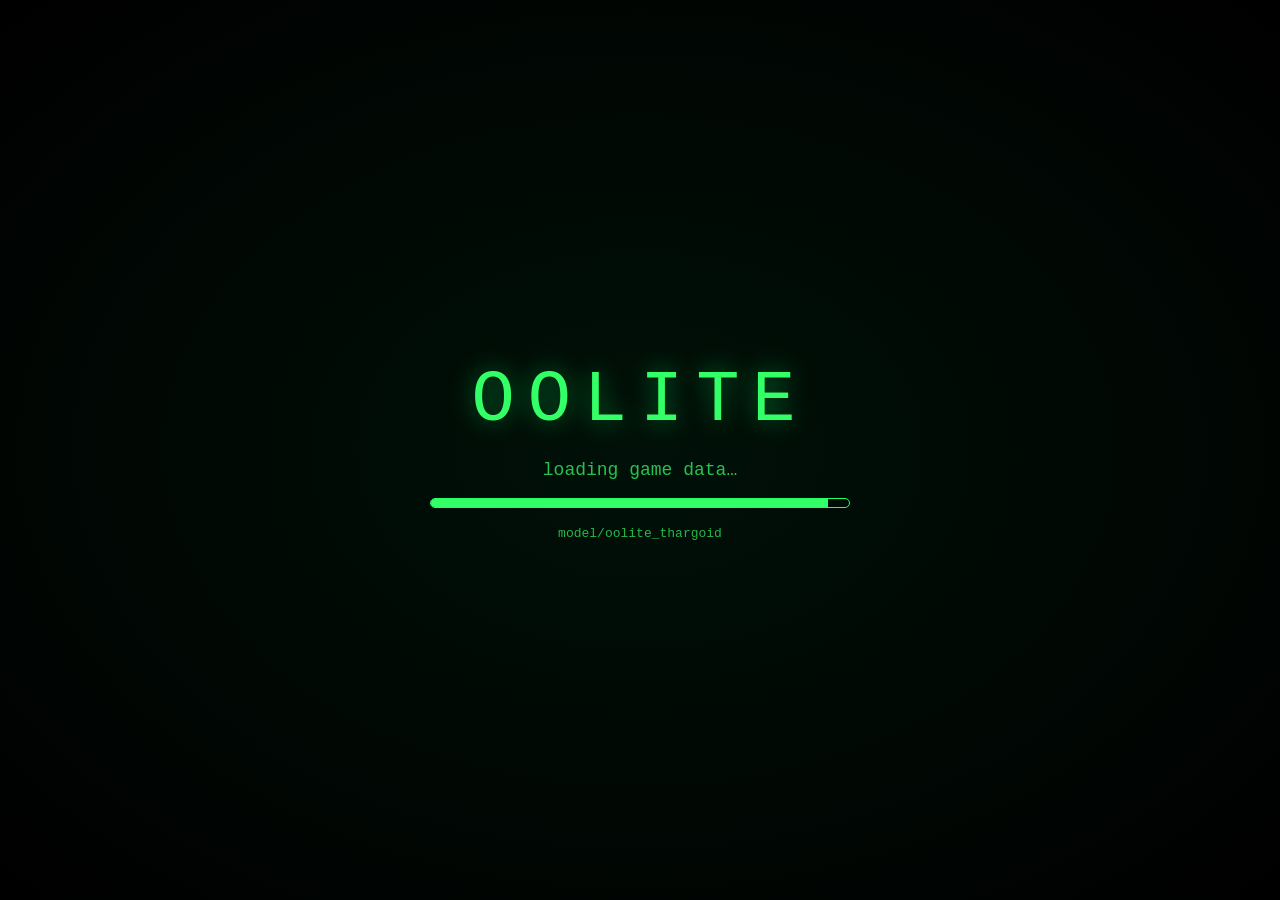
==== index.html @ 4fbf1de8 "Deploy web/ to GitHub Pages Discord: https://discord.com/channels/1485133645105598678/15682054578084" ====
<!DOCTYPE html>
<html lang="en">
<head>
<meta charset="utf-8">
<meta name="viewport" content="width=device-width, initial-scale=1, maximum-scale=1, user-scalable=no, viewport-fit=cover">
<meta name="apple-mobile-web-app-capable" content="yes">
<meta name="mobile-web-app-capable" content="yes">
<meta name="theme-color" content="#000000">
<title>Oolite — browser port</title>
<link rel="stylesheet" href="style.css">
</head>
<body>
<canvas id="gl"></canvas>
<canvas id="hud"></canvas>

<div id="loading" class="overlay">
  <div class="title">OOLITE</div>
  <div class="sub">loading game data…</div>
  <div class="bar"><div id="loading-fill"></div></div>
  <div id="loading-label"></div>
</div>

<div id="title" class="overlay hidden">
  <div class="title">OOLITE</div>
  <div class="sub">a browser port of the classic space trader</div>
  <button id="btnStart" class="big">TAP TO START</button>
  <div class="hint">Left stick: steer &nbsp;·&nbsp; slider: throttle &nbsp;·&nbsp; GYRO: tilt to steer</div>
</div>

<div id="docked" class="overlay hidden">
  <div class="panel">
    <h1 id="dock-title">STATUS</h1>
    <div id="dock-status"></div>
    <div class="tabs">
      <button id="tabMarket" class="tab active">MARKET</button>
      <button id="tabShipyard" class="tab">SHIPYARD</button>
    </div>
    <div id="sec-market">
      <table id="market" class="market"></table>
    </div>
    <div id="sec-shipyard" class="hidden">
      <table id="yard" class="market"></table>
      <div id="yard-note"></div>
    </div>
    <div class="row">
      <button id="btnLaunch" class="big">LAUNCH</button>
      <button id="btnRefuel" class="big">REFUEL 1.0 ly — 2 CR</button>
    </div>
  </div>
</div>

<div id="dead" class="overlay hidden">
  <div class="title red">SHIP DESTROYED</div>
  <div class="sub" id="dead-stats"></div>
  <button id="btnRestart" class="big">TRY AGAIN</button>
</div>

<div id="touch" class="hidden">
  <div id="stickL" class="stick"><div id="stickL-knob" class="knob"></div></div>
  <div id="throttle" class="throttle"><div id="throttle-knob" class="knob"></div></div>
  <div class="buttons">
    <button id="btnRollL" class="ctl">⟲</button>
    <button id="btnRollR" class="ctl">⟳</button>
    <button id="btnTarget" class="ctl">TGT</button>
    <button id="btnJump" class="ctl">JUMP</button>
    <button id="btnDock" class="ctl">DOCK</button>
    <button id="btnInjectors" class="ctl">BOOST</button>
    <button id="btnGyro" class="ctl">GYRO</button>
    <button id="btnFull" class="ctl">FULL</button>
    <button id="btnFire" class="ctl fire">FIRE</button>
  </div>
</div>

<script type="module" src="src/main.js"></script>
</body>
</html>
---- style.css ----
* { margin: 0; padding: 0; box-sizing: border-box; -webkit-tap-highlight-color: transparent; }

html, body {
  width: 100%; height: 100%;
  overflow: hidden;
  background: #000;
  color: #3f6;
  font-family: "Courier New", monospace;
  overscroll-behavior: none;
  /* iOS Safari ignores user-scalable=no: `manipulation` kills double-tap zoom,
     while #gl/#touch/.overlay's `none` and #docked's `pan-y` still win by
     intersection, so scrolling and the game surfaces stay as they are. */
  touch-action: manipulation;
  user-select: none;
  -webkit-user-select: none;
  -webkit-touch-callout: none;
}

canvas#gl, canvas#hud {
  position: fixed; inset: 0;
  width: 100%; height: 100%;
  display: block;
}
canvas#hud { pointer-events: none; }

/* No scrolling, pinch-zoom or double-tap zoom on the game surfaces.
   (Not on body: an ancestor `none` would also kill the docked screen's pan-y.) */
#gl, #hud, #loading, #touch, .overlay { touch-action: none; }

.hidden { display: none !important; }

.overlay {
  position: fixed; inset: 0;
  display: flex; flex-direction: column;
  align-items: center; justify-content: center;
  gap: 18px;
  background: radial-gradient(ellipse at center, rgba(0,20,10,0.85), rgba(0,0,0,0.96));
  z-index: 30;
  text-align: center;
  padding: 24px;
}

.title {
  font-size: clamp(38px, 12vw, 96px);
  letter-spacing: 0.18em;
  color: #3f6;
  text-shadow: 0 0 24px rgba(0,255,100,0.45);
}
.title.red { color: #f43; text-shadow: 0 0 24px rgba(255,60,40,0.5); }
.sub { opacity: 0.75; font-size: clamp(13px, 3.4vw, 18px); }
.hint { opacity: 0.55; font-size: 13px; line-height: 1.6; max-width: 40em; }

button {
  font-family: inherit;
  background: rgba(0,60,30,0.65);
  color: #4f8;
  border: 1px solid #2f6;
  border-radius: 6px;
  padding: 10px 18px;
  font-size: 16px;
  cursor: pointer;
}
button:active { background: rgba(0,120,60,0.8); }
button.big { font-size: clamp(17px, 4.4vw, 24px); padding: 14px 30px; letter-spacing: 0.08em; }

#loading .title { font-size: clamp(34px, 10vw, 72px); }
.bar {
  width: min(70vw, 420px); height: 10px;
  border: 1px solid #2f6; border-radius: 5px; overflow: hidden;
}
#loading-fill { height: 100%; width: 0%; background: #3f6; transition: width 0.15s; }
#loading-label { font-size: 13px; opacity: 0.7; }

/* ---- docked screen ---- */
#docked { justify-content: flex-start; overflow-y: auto; touch-action: pan-y; }
.panel {
  width: min(720px, 96vw);
  background: rgba(0,10,6,0.92);
  border: 1px solid #2f6;
  border-radius: 8px;
  padding: 18px clamp(12px, 3vw, 26px) 26px;
  margin: auto;
}
.panel h1 { font-size: clamp(20px, 5vw, 30px); letter-spacing: 0.14em; color: #4f8; margin-bottom: 10px; }
.panel h2 { font-size: clamp(15px, 4vw, 20px); letter-spacing: 0.12em; color: #4f8; margin: 16px 0 8px; }
#dock-status { font-size: clamp(13px, 3.6vw, 16px); line-height: 1.7; opacity: 0.9; white-space: pre-line; }
.tabs { display: flex; gap: 8px; margin: 16px 0 8px; }
.tab {
  flex: 1; padding: 9px 8px; font-size: clamp(13px, 3.8vw, 16px);
  letter-spacing: 0.12em; font-family: inherit; color: #4f8; cursor: pointer;
  background: rgba(0,40,20,0.6); border: 1px solid rgba(0,255,100,0.3); border-radius: 6px;
}
.tab.active { background: rgba(0,90,45,0.8); color: #cfc; border-color: #4f8; }
button:disabled { opacity: 0.4; cursor: default; }
.market { width: 100%; border-collapse: collapse; font-size: clamp(12px, 3.4vw, 15px); }
.market th, .market td { padding: 7px 6px; border-bottom: 1px solid rgba(0,255,100,0.18); text-align: right; }
.market th:first-child, .market td:first-child { text-align: left; }
.market th { color: #2f6; font-weight: normal; }
.market button { padding: 5px 12px; font-size: 13px; margin-left: 4px; }
#yard-note { margin-top: 10px; font-size: clamp(12px, 3.4vw, 15px); color: #4f8; opacity: 0.9; }
.row { display: flex; gap: 12px; justify-content: center; flex-wrap: wrap; margin-top: 20px; }

/* ---- touch controls ------------------------------------------------------
   The HUD (hud.plist) draws its gauges in two blocks hugging the bottom
   corners; main.js measures them on resize and publishes:
     --stick-b / --buttons-b  bottom offset that keeps the control out of that
                              band (8px when the side column is wide enough)
   Everything translucent so a HUD line underneath stays readable. */
#touch { position: fixed; inset: 0; z-index: 20; pointer-events: none; touch-action: none; }
#touch > * { pointer-events: auto; }

.stick {
  position: absolute;
  left: max(8px, env(safe-area-inset-left));
  bottom: max(var(--stick-b, 8px), env(safe-area-inset-bottom));
  width: min(32vw, 42vh, 150px); height: min(32vw, 42vh, 150px);
  border: 2px solid rgba(0,255,100,0.32);
  border-radius: 50%;
  background: rgba(0,40,20,0.22);
}
.knob {
  position: absolute; left: 50%; top: 50%;
  width: 44%; height: 44%;
  margin: -22% 0 0 -22%;
  border-radius: 50%;
  background: rgba(0,255,100,0.3);
  border: 1px solid rgba(0,255,100,0.65);
  pointer-events: none;
}

.throttle {
  position: absolute;
  right: max(8px, env(safe-area-inset-right));
  top: max(8px, env(safe-area-inset-top));
  width: 46px; height: clamp(88px, 28vh, 220px);
  border: 2px solid rgba(0,255,100,0.32);
  border-radius: 23px;
  background: rgba(0,40,20,0.22);
}
#throttle-knob {
  position: absolute; left: 5px; right: 5px; top: 0;
  height: 30px; margin: 0;
  border-radius: 15px;
  background: rgba(0,255,100,0.35);
  border: 1px solid rgba(0,255,100,0.75);
}

/* Short landscape (small phones): the button stack has to rise above the HUD
   gauge band and would meet the slider — give the right column to the buttons. */
@media (orientation: landscape) and (max-height: 430px) and (max-width: 760px) {
  .throttle { left: max(8px, env(safe-area-inset-left)); right: auto; }
}

.buttons {
  position: absolute;
  right: max(8px, env(safe-area-inset-right));
  bottom: max(var(--buttons-b, 8px), env(safe-area-inset-bottom));
  display: grid;
  grid-template-columns: repeat(2, auto);
  gap: 7px;
  justify-items: center;
}
.ctl {
  min-width: 58px; min-height: 42px;
  font-size: 12px;
  background: rgba(0,50,25,0.42);
  border-color: rgba(0,255,100,0.45);
  border-radius: 22px;
  padding: 7px 9px;
}
.ctl.fire {
  grid-column: span 2;
  background: rgba(90,20,10,0.5);
  border-color: rgba(255,90,60,0.65);
  color: #f96;
  min-height: 56px;
  font-size: 16px;
}
.ctl.on { background: rgba(0,140,70,0.7); color: #fff; }

@media (hover: hover) and (pointer: fine) {
  /* desktop: hide the virtual sticks, keep the buttons available */
  .stick, .throttle { opacity: 0.35; }
}
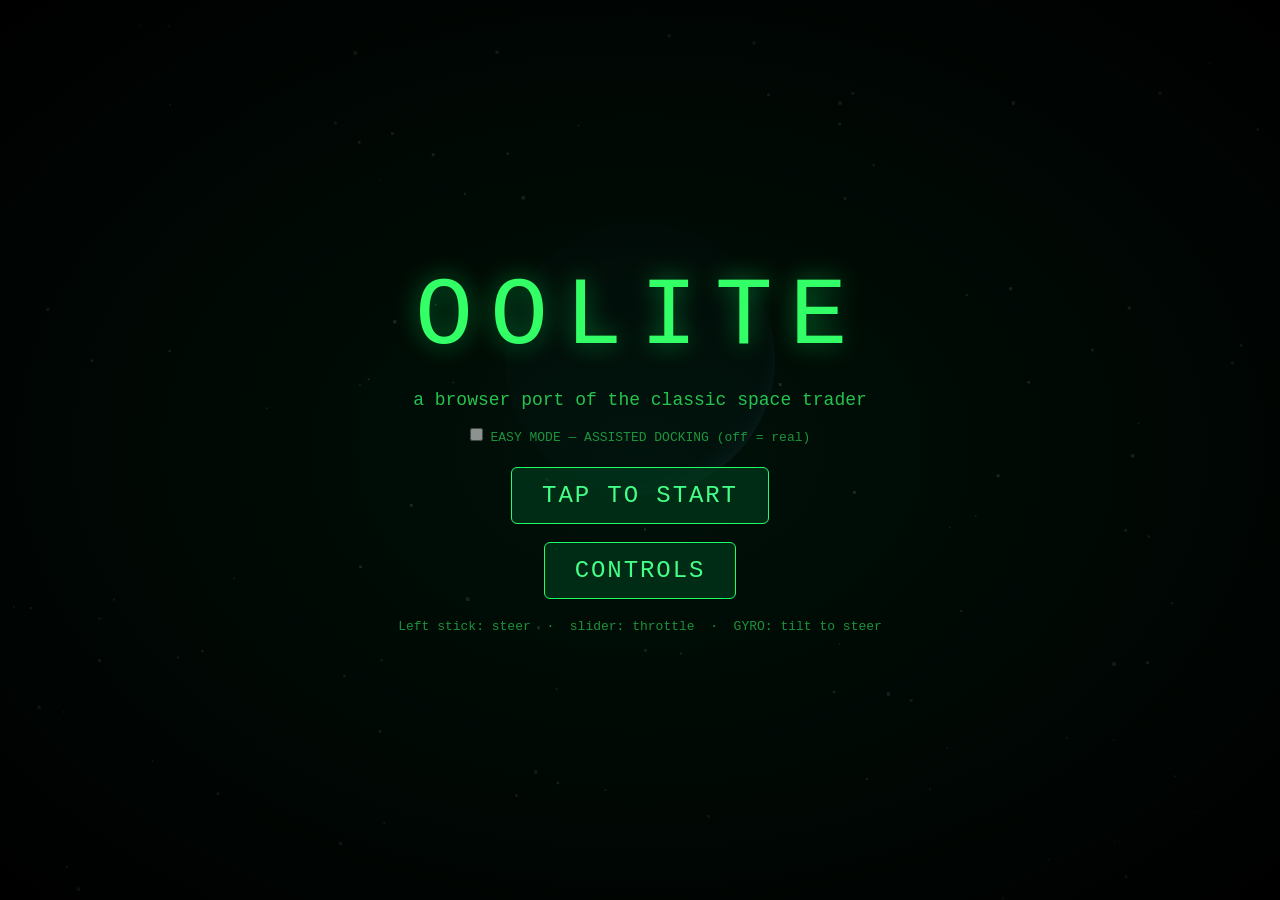
==== commit 9d4a2dcc: "Deploy web/ to GitHub Pages Discord: https://discord.com/channels/1485133645105598678/15682054578084" ====
--- a/index.html
+++ b/index.html
@@ -24,6 +24,7 @@
   <div class="title">OOLITE</div>
   <div class="sub">a browser port of the classic space trader</div>
   <button id="btnStart" class="big">TAP TO START</button>
+  <button class="big js-setup">CONTROLS</button>
   <div class="hint">Left stick: steer &nbsp;·&nbsp; slider: throttle &nbsp;·&nbsp; GYRO: tilt to steer</div>
 </div>
 
@@ -31,6 +32,7 @@
   <div class="panel">
     <h1 id="dock-title">STATUS</h1>
     <div id="dock-status"></div>
+    <div id="dock-mission" class="hidden"></div>
     <div class="tabs">
       <button id="tabMarket" class="tab active">MARKET</button>
       <button id="tabShipyard" class="tab">SHIPYARD</button>
@@ -45,6 +47,7 @@
     <div class="row">
       <button id="btnLaunch" class="big">LAUNCH</button>
       <button id="btnRefuel" class="big">REFUEL 1.0 ly — 2 CR</button>
+      <button class="big js-setup">CONTROLS</button>
     </div>
   </div>
 </div>
--- a/style.css
+++ b/style.css
@@ -72,9 +72,11 @@
 #loading-label { font-size: 13px; opacity: 0.7; }
 
 /* ---- docked screen ---- */
-#docked { justify-content: flex-start; overflow-y: auto; touch-action: pan-y; }
+#docked { justify-content: flex-start; overflow-y: auto; touch-action: pan-y; padding: clamp(10px, 3vw, 24px); }
 .panel {
-  width: min(720px, 96vw);
+  /* 100% of the overlay's padded box: 96vw overflowed a phone viewport and
+     pushed the market table's buttons off-screen */
+  width: min(720px, 100%);
   background: rgba(0,10,6,0.92);
   border: 1px solid #2f6;
   border-radius: 8px;
@@ -84,6 +86,15 @@
 .panel h1 { font-size: clamp(20px, 5vw, 30px); letter-spacing: 0.14em; color: #4f8; margin-bottom: 10px; }
 .panel h2 { font-size: clamp(15px, 4vw, 20px); letter-spacing: 0.12em; color: #4f8; margin: 16px 0 8px; }
 #dock-status { font-size: clamp(13px, 3.6vw, 16px); line-height: 1.7; opacity: 0.9; white-space: pre-line; }
+/* Navy mission briefing (#7): the offer or the run under way, above the tabs */
+#dock-mission {
+  margin-top: 12px; padding: 10px 12px;
+  border: 1px solid rgba(0,255,100,0.35); border-radius: 6px;
+  background: rgba(0,40,20,0.45);
+  font-size: clamp(12px, 3.4vw, 15px); line-height: 1.6; white-space: pre-line;
+}
+#dock-mission .mtitle { color: #4f8; letter-spacing: 0.1em; margin-bottom: 6px; white-space: normal; }
+#dock-mission button { margin-top: 8px; }
 .tabs { display: flex; gap: 8px; margin: 16px 0 8px; }
 .tab {
   flex: 1; padding: 9px 8px; font-size: clamp(13px, 3.8vw, 16px);
@@ -92,11 +103,19 @@
 }
 .tab.active { background: rgba(0,90,45,0.8); color: #cfc; border-color: #4f8; }
 button:disabled { opacity: 0.4; cursor: default; }
-.market { width: 100%; border-collapse: collapse; font-size: clamp(12px, 3.4vw, 15px); }
-.market th, .market td { padding: 7px 6px; border-bottom: 1px solid rgba(0,255,100,0.18); text-align: right; }
-.market th:first-child, .market td:first-child { text-align: left; }
+.market { width: 100%; border-collapse: collapse; font-size: clamp(11px, 3vw, 15px); }
+.market th, .market td { padding: 7px 3px; border-bottom: 1px solid rgba(0,255,100,0.18); text-align: right; }
+.market th:first-child, .market td:first-child { text-align: left; overflow-wrap: anywhere; }
+/* Every column but the name hugs its content and the buttons are trimmed to
+   match: Chrome otherwise splits the leftover width across all five columns
+   and the BUY/SELL pair wraps onto two lines, doubling each row's height. */
+.market th:not(:first-child), .market td:not(:first-child) { width: 1%; white-space: nowrap; }
 .market th { color: #2f6; font-weight: normal; }
-.market button { padding: 5px 12px; font-size: 13px; margin-left: 4px; }
+.market button { padding: 5px 6px; font-size: 12px; margin-left: 3px; }
+.market .ill {
+  color: #f66; font-size: 0.7em; letter-spacing: 0.04em;
+  margin-left: 5px; white-space: nowrap;
+}
 #yard-note { margin-top: 10px; font-size: clamp(12px, 3.4vw, 15px); color: #4f8; opacity: 0.9; }
 .row { display: flex; gap: 12px; justify-content: center; flex-wrap: wrap; margin-top: 20px; }
 
@@ -182,3 +201,55 @@
   /* desktop: hide the virtual sticks, keep the buttons available */
   .stick, .throttle { opacity: 0.35; }
 }
+
+/* ---- CONTROLS setup page (setup.js) -------------------------------------- */
+#setup { justify-content: flex-start; overflow-y: auto; touch-action: pan-y; padding: clamp(10px, 3vw, 24px); }
+
+/* input tester: raw presses and what the debounce made of them */
+#input-log {
+  margin-top: 14px; padding: 8px 10px; min-height: 150px; max-height: 40vh;
+  overflow-y: auto; text-align: left;
+  background: rgba(0,20,10,0.7); border: 1px solid rgba(0,255,100,0.3); border-radius: 6px;
+  font-family: ui-monospace, Menlo, Consolas, monospace; font-size: 13px; line-height: 1.7;
+}
+#input-log .lt { opacity: 0.5; }
+#input-log .ls { color: #2f6; letter-spacing: 0.06em; }
+.log-ok { color: #4f8; }
+.log-warn { color: #fc6; }
+.log-dim { opacity: 0.55; }
+
+/* gamepad binding rows */
+.pad-row {
+  display: flex; align-items: center; gap: 10px; padding: 8px 4px;
+  border-bottom: 1px solid rgba(0,255,100,0.18);
+  font-size: clamp(12px, 3.4vw, 15px);
+}
+.pad-row.cap { background: rgba(0,90,45,0.35); }
+.pad-act { flex: 1; text-align: left; letter-spacing: 0.1em; color: #4f8; }
+.pad-btns { flex: 1; text-align: left; }
+.pad-row button { padding: 6px 10px; font-size: 12px; }
+
+/* segmented settings (button size / handedness) */
+.set-group { display: flex; align-items: center; gap: 12px; justify-content: space-between; margin-top: 14px; }
+.set-label { letter-spacing: 0.12em; color: #4f8; font-size: clamp(12px, 3.4vw, 15px); }
+.seg { display: flex; gap: 6px; }
+.seg button { padding: 8px 14px; font-size: 13px; }
+.seg button.active { background: rgba(0,90,45,0.8); color: #cfc; border-color: #4f8; }
+
+/* touch layout settings: --touch-scale is published by setup.js */
+#touch .ctl {
+  min-width: calc(58px * var(--touch-scale, 1));
+  min-height: calc(42px * var(--touch-scale, 1));
+  font-size: calc(12px * var(--touch-scale, 1));
+  padding: calc(7px * var(--touch-scale, 1)) calc(9px * var(--touch-scale, 1));
+}
+#touch .ctl.fire {
+  min-height: calc(56px * var(--touch-scale, 1));
+  font-size: calc(16px * var(--touch-scale, 1));
+}
+
+/* handedness: mirror stick / throttle / button sides (the stick grabs the
+   other half too — touch.js setTouchHand keeps grab detection in step) */
+#touch.lefty .stick { left: auto; right: max(8px, env(safe-area-inset-right)); }
+#touch.lefty .throttle { right: auto; left: max(8px, env(safe-area-inset-left)); }
+#touch.lefty .buttons { right: auto; left: max(8px, env(safe-area-inset-left)); }
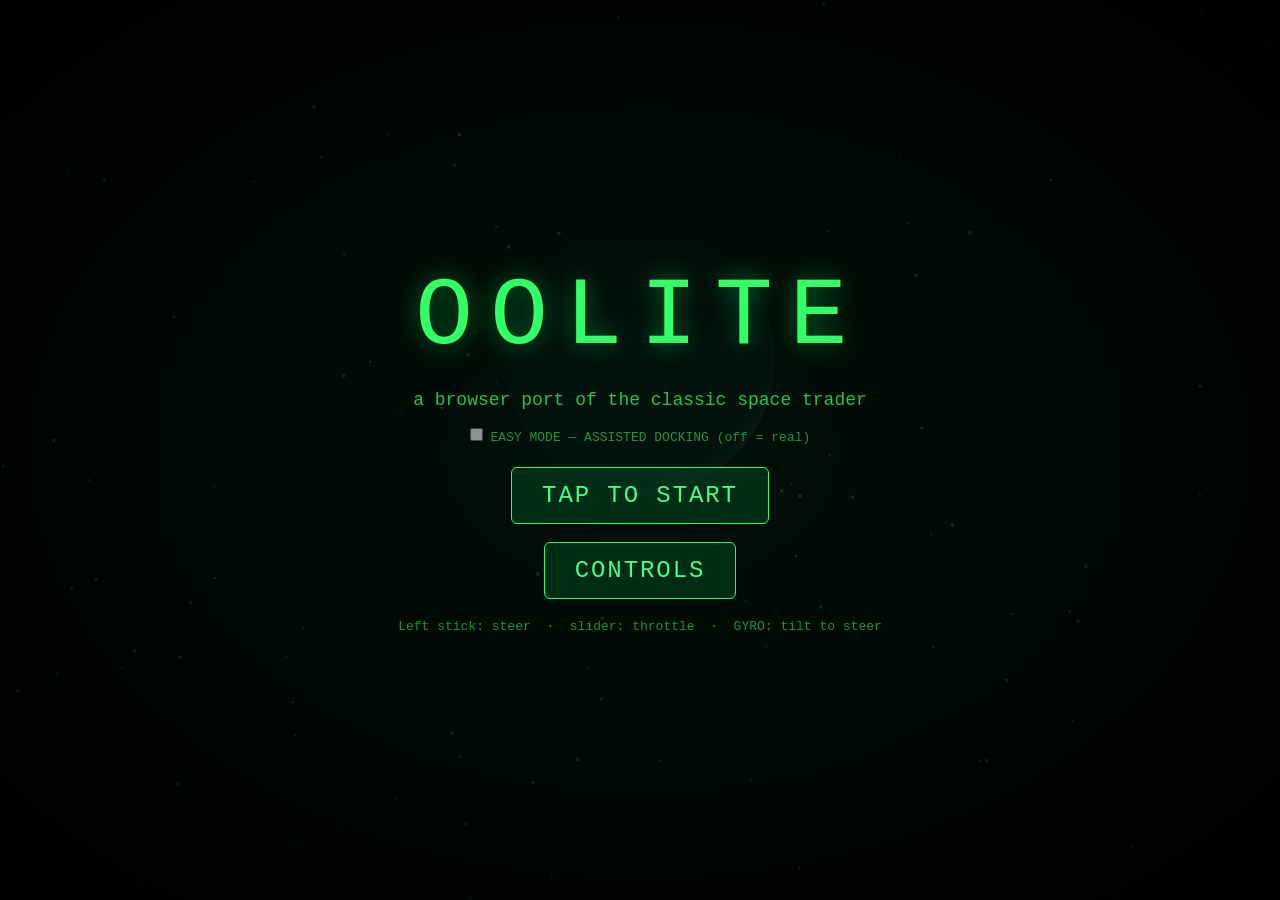
==== commit 0fda3522: "Deploy web/ to GitHub Pages Discord: https://discord.com/channels/1485133645105598678/15682054578084" ====
--- a/index.html
+++ b/index.html
@@ -2,7 +2,9 @@
 <html lang="en">
 <head>
 <meta charset="utf-8">
-<meta name="viewport" content="width=device-width, initial-scale=1, maximum-scale=1, user-scalable=no, viewport-fit=cover">
+<!-- no user-scalable lock: the menu overlays let a player pinch the text to
+     size (WCAG 1.4.4); the flight surfaces are locked in style.css instead -->
+<meta name="viewport" content="width=device-width, initial-scale=1, viewport-fit=cover">
 <meta name="apple-mobile-web-app-capable" content="yes">
 <meta name="mobile-web-app-capable" content="yes">
 <meta name="theme-color" content="#000000">
--- a/style.css
+++ b/style.css
@@ -23,9 +23,12 @@
 }
 canvas#hud { pointer-events: none; }
 
-/* No scrolling, pinch-zoom or double-tap zoom on the game surfaces.
-   (Not on body: an ancestor `none` would also kill the docked screen's pan-y.) */
-#gl, #hud, #loading, #touch, .overlay { touch-action: none; }
+/* No scrolling, pinch-zoom or double-tap zoom on the flight surfaces.
+   (Not on body: an ancestor `none` would also kill the docked screen's pan-y.)
+   The menu overlays keep pinch-zoom so a player can enlarge the text
+   (WCAG 1.4.4); #docked and #setup keep their pan-y on top of it. */
+#gl, #hud, #loading, #touch { touch-action: none; }
+.overlay { touch-action: pinch-zoom; }
 
 .hidden { display: none !important; }
 
@@ -68,11 +71,11 @@
   width: min(70vw, 420px); height: 10px;
   border: 1px solid #2f6; border-radius: 5px; overflow: hidden;
 }
-#loading-fill { height: 100%; width: 0%; background: #3f6; transition: width 0.15s; }
+#loading-fill { height: 100%; width: 0%; background: #3f6; transition: width 0.12s linear; }
 #loading-label { font-size: 13px; opacity: 0.7; }
 
 /* ---- docked screen ---- */
-#docked { justify-content: flex-start; overflow-y: auto; touch-action: pan-y; padding: clamp(10px, 3vw, 24px); }
+#docked { justify-content: flex-start; overflow-y: auto; touch-action: pan-y pinch-zoom; padding: clamp(10px, 3vw, 24px); }
 .panel {
   /* 100% of the overlay's padded box: 96vw overflowed a phone viewport and
      pushed the market table's buttons off-screen */
@@ -203,7 +206,7 @@
 }
 
 /* ---- CONTROLS setup page (setup.js) -------------------------------------- */
-#setup { justify-content: flex-start; overflow-y: auto; touch-action: pan-y; padding: clamp(10px, 3vw, 24px); }
+#setup { justify-content: flex-start; overflow-y: auto; touch-action: pan-y pinch-zoom; padding: clamp(10px, 3vw, 24px); }
 
 /* input tester: raw presses and what the debounce made of them */
 #input-log {
